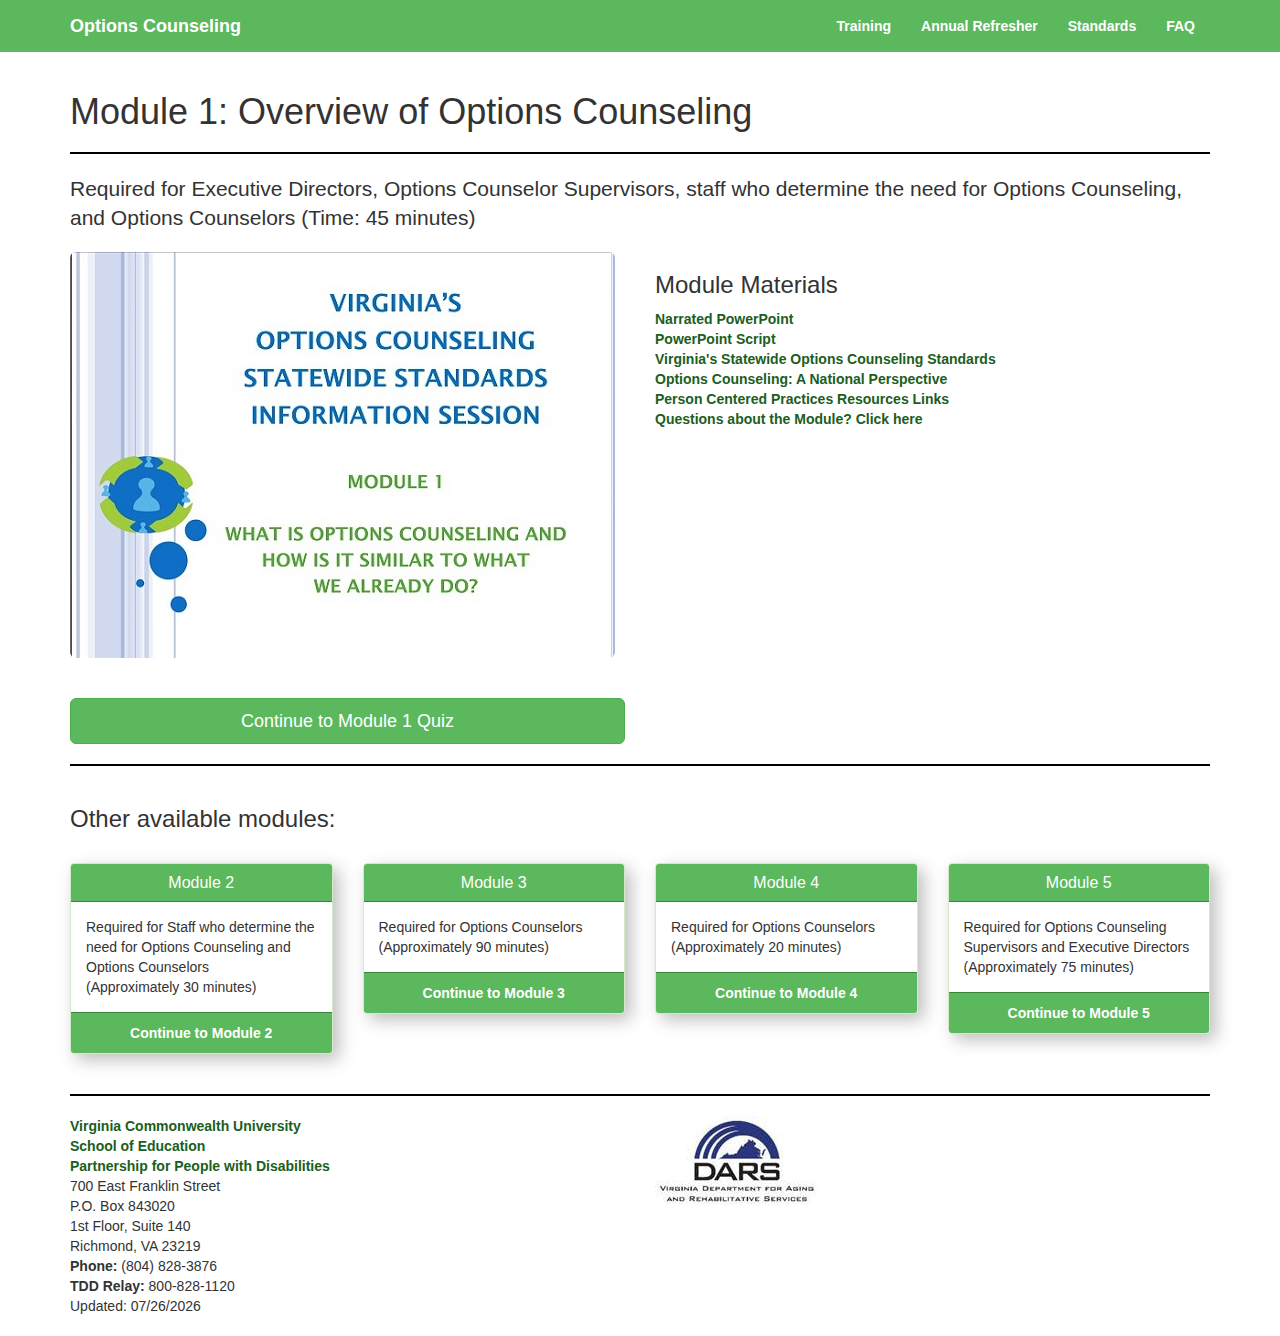
==== module1.html @ 90c8214f "Update module1.html" ====
<!DOCTYPE html>
<html lang="en">
<head>
	<meta charset="UTF-8">
	<meta http-equiv="X-UA-Compatible" content="IE=edge">

	<!-- Viewport Tag -->
	<meta name="viewport" content="width=device-width, initial-scale=1">
	<title>Virginia Options Counseling Statewide Standards Training Website - Module 1</title>

	<!-- CSS -->
	<!-- Bootstrap CSS -->
	<link rel="stylesheet" href="https://maxcdn.bootstrapcdn.com/bootstrap/3.3.7/css/bootstrap.min.css" integrity="sha384-BVYiiSIFeK1dGmJRAkycuHAHRg32OmUcww7on3RYdg4Va+PmSTsz/K68vbdEjh4u" crossorigin="anonymous">

	<!--Custom CSS -->
	<link rel="stylesheet" type="text/css" href="css/style.css">
	
	<!-- VCU Branding Bar -->
	<script type="text/javascript" src="//branding.vcu.edu/bar/academic/latest.js" data-color-top-campaign="gold"></script>
</head>
<body>

     <!-- Navbar -->
     <nav class="navbar navbar-inverse">
      <div class="container">
        <div class="navbar-header">
          <button type="button" class="navbar-toggle collapsed" data-toggle="collapse" data-target="#navbar" aria-expanded="false" aria-controls="navbar">
            <span class="sr-only">Toggle navigation</span>
            <span class="icon-bar"></span>
            <span class="icon-bar"></span>
            <span class="icon-bar"></span>
          </button>
          <a class="navbar-brand" href="index.html">Options Counseling</a>
        </div>

        <!-- Navbar Collapse -->
        <div id="navbar" class="navbar-collapse collapse">
          <ul class="nav navbar-nav navbar-right">
            <li><a href="index.html#training">Training</a></li>
            <!--<li><a href="#modules">Modules</a></li>-->
            <li><a href="#refresher">Annual Refresher</a></li>
	    <li><a href="docs/options-counseling-requirements.pdf" target="_blank">Standards</a></li>
            <li><a href="#faq">FAQ</a></li>
          </ul>
        </div>
        <!--/.navbar-collapse -->
      </div>
    </nav>
    <!-- END Navbar -->

    <!-- Content -->
    <div class="container">
		<div class="row">
			<div class="col-md-12">
				<h1>Module 1: Overview of Options Counseling</h1>
				<hr>
				<p class="lead">Required for Executive Directors, Options Counselor Supervisors, staff who determine the need for Options Counseling, and Options Counselors (Time: 45 minutes) </p>
			</div>
		</div>

		<div class="row">
			<div class="col-md-6">
				<a href="http://partnership.vcu.edu/optionscounseling/ocss_mod_one40913/start.html" target="_blank" alt="Image link for Module One">
				     <img src="images/module01.jpg" class="img img-responsive img-rounded">
                    </a>

				<br><br>

				<a class="btn btn-success btn-lg btn-block" href="https://ocss.soe.vcu.edu/" alt="Link to continue to the Options Counseling Quiz site" target="_blank" role="button">Continue to Module 1 Quiz</a>
			</div>
			<div class="col-md-6">
				<ul class="list-unstyled">
					<li class="module-materials">
					     <h3>Module Materials</h3>
					</li>
					<li class="module-materials">
					     <a href="http://partnership.vcu.edu/optionscounseling/ocss_mod_one40913/start.html" target="_blank" alt="Link for Module One">
					          Narrated PowerPoint
					     </a>

					</li>
					<li class="module-materials">
					     <a href="docs/mod1/powerpoint-script.docx" target="_blank" alt="Link to the PowerPoint script for Module 1">
					          PowerPoint Script
					     </a>
					</li>
					<li class="module-materials">
                              <a href="docs/mod1/options-counseling-standards.pdf" target="_blank" alt="Virginia's Statewide Options Counseling Standards documents">
                                   Virginia's Statewide Options Counseling Standards
                              </a>
					</li>
					<li class="module-materials">
                              <a href="docs/mod1/national-statement.pdf" target="_blank" alt="Options Counseling: A National Perspective document">
                                   Options Counseling: A National Perspective
                              </a>
					</li>
					<li class="module-materials">
                              <a href="docs/mod1/resource-links.pdf" target="_blank" alt="Person Centered Practices Resources Links document">
                                   Person Centered Practices Resources Links
                              </a>
					</li>
					<li class="module-materials">
                              <a href="https://docs.google.com/a/vcu.edu/forms/d/e/1FAIpQLSdXd2Us9CihDv5Ew0nbCNbd35aDaYUblhcpyhCCGnGPcGZw-w/viewform" target="_blank" alt="Link to a form to ask questions about the module">
                                   Questions about the Module? Click here
                              </a>
					</li>
				</ul>
			</div>
		</div>
          
          <hr>
		
          <div class="row">
		     <div class="col-md-12">
		          <h3>Other available modules:</h3>
		          <br>
		     </div>
		     
		     <div class="col-md-3">
                    <div class="panel panel-success">
                      <div class="panel-heading">
                        <h3 class="panel-title text-center">Module 2</h3>
                      </div>
                      <div class="panel-body">
                        Required for Staff who determine the need for Options Counseling and Options Counselors <br>(Approximately 30 minutes)
                      </div>
                      <div class="panel-footer text-center">
                           <a href="module2.html">Continue to Module 2</a>
                      </div>
                    </div> 
		     </div>
		     
		     <div class="col-md-3">
		         <div class="panel panel-success">
                      <div class="panel-heading">
                        <h3 class="panel-title text-center">Module 3</h3>
                      </div>
                      <div class="panel-body">
                        Required for Options Counselors <br>(Approximately 90 minutes)
                      </div>
                      <div class="panel-footer text-center">
                           <a href="module3.html">Continue to Module 3</a>
                      </div>
                    </div> 
               </div>
               
		     <div class="col-md-3">
                    <div class="panel panel-success">
                      <div class="panel-heading">
                        <h3 class="panel-title text-center">Module 4</h3>
                      </div>
                      <div class="panel-body">
                        Required for Options Counselors <br>(Approximately 20 minutes)
                      </div>
                      <div class="panel-footer text-center">
                           <a href="module4.html">Continue to Module 4</a>
                      </div>
                    </div>  
		     </div>
		     
		     <div class="col-md-3">
		          <div class="panel panel-success">
                      <div class="panel-heading">
                        <h3 class="panel-title text-center">Module 5</h3>
                      </div>
                      <div class="panel-body">
                        Required for Options Counseling Supervisors and Executive Directors <br>(Approximately 75 minutes)
                      </div>
                      <div class="panel-footer text-center">
                           <a href="module5.html">Continue to Module 5</a>
                      </div>
                    </div>
		     </div>
		</div>
		<hr>
		
		<!-- Footer -->
		<div class="row">
			<div class="col-md-6">
				<address>
					<strong><a href="http://www.vcu.edu">Virginia Commonwealth University</a></strong><br>
					<strong><a href="http://www.soe.vcu.edu/">School of Education</a></strong><br>
				  	<strong><a href="http://partnership.vcu.edu/">Partnership for People with Disabilities</a></strong><br>
				  	700 East Franklin Street<br>
				  	P.O. Box 843020<br>
				  	1st Floor, Suite 140<br>
				  	Richmond, VA 23219<br>
				  	<strong>Phone:</strong> (804) 828-3876<br>
				  	<strong>TDD Relay:</strong> 800-828-1120<br>
                  	Updated: 
					<script type="text/javascript">
					     document.write(document.lastModified.substring(0, document.lastModified.indexOf(' ')));
					</script> 
					<noscript>
				        January 2017
				    </noscript>
				</address>
			</div>

			<div class="col-md-6">
				<img src="images/newdars.jpg" alt="Logo for the Virginia Department For Aging And Rehabilitative Services">
			</div>
		</div>
		<!-- END Footer -->

    </div>
    <!-- END Content -->




	<!-- Javascript -->

	<!-- jQuery (necessary for Bootstrap's JavaScript plugins) -->
    <script src="https://ajax.googleapis.com/ajax/libs/jquery/1.12.4/jquery.min.js"></script>

	<!-- Bootstrap JavaScript -->
	<script src="https://maxcdn.bootstrapcdn.com/bootstrap/3.3.7/js/bootstrap.min.js" integrity="sha384-Tc5IQib027qvyjSMfHjOMaLkfuWVxZxUPnCJA7l2mCWNIpG9mGCD8wGNIcPD7Txa" crossorigin="anonymous"></script>

	<!-- Custom JavaScript -->
	<script src="js/ocss.js"></script>


</body>
</html>
---- css/style.css ----
.navbar-inverse {
     border-radius: 0;
     -webkit-border-radius: 0;
     -moz-border-radius: 0;
     -ms-border-radius: 0;
     -o-border-radius: 0;   
     background-color: #5cb85c;
     border-color: #5cb85c;

}

.navbar-inverse .navbar-brand, 
.navbar-inverse .navbar-nav>li>a {
    color: #fff;
}

.navbar-inverse .navbar-nav>li>a:hover,
 .navbar-inverse .navbar-brand:hover {
    color: #fff;
    background-color: #1B5E20;
}

.table-striped>tbody>tr:nth-of-type(odd) {
    background-color: #dff0d8;

}

.table {
    border-color: #d6e9c6;
}

.fa {
    padding-left: 20px;
}

.table, 
.panel {
     /* Simple Dropshadow */
     -webkit-box-shadow: 6px 6px 17px 0px rgba(0,0,0,0.26);
     -moz-box-shadow: 6px 6px 17px 0px rgba(0,0,0,0.26);
     box-shadow: 6px 6px 17px 0px rgba(0,0,0,0.26);
}

.panel-success>.panel-heading, 
.panel-footer {
    color: #fff;
    background-color: #5cb85c;
    border-color: #398439;
}

.panel-footer a {
    color: #fff;
}

.nav-tabs>li.active>a, 
.nav-tabs>li.active>a:focus, 
.nav-tabs>li.active>a:hover {
    color: #fff;
    cursor: default;
    background-color: #5cb85c;
    border: 1px solid #ddd;
    border-bottom-color: transparent;
}

.tab-content>.active  {
    padding: 10px;
    background-color: #5cb85c;
    color: #fff;
}

.tab-pane .content>.active {
     padding: 10px; 
     background-color: #5cb85c;
     color: #fff;
}

.nav-tabs>li.active>a, 
.nav-tabs>li.active>a:focus, 
.nav-tabs>li.active>a:hover,
.nav>li>a:hover {
   text-decoration: underline;
   background-color: #5cb85c;
   color: #fff;
}

.faq {
   border: 1px #fff solid;
}

hr {
     border: 1px #000 solid;
}

a {
    color: #1B5E20;
    font-weight: 700;
}

.return {
    padding-top: 10px;
}
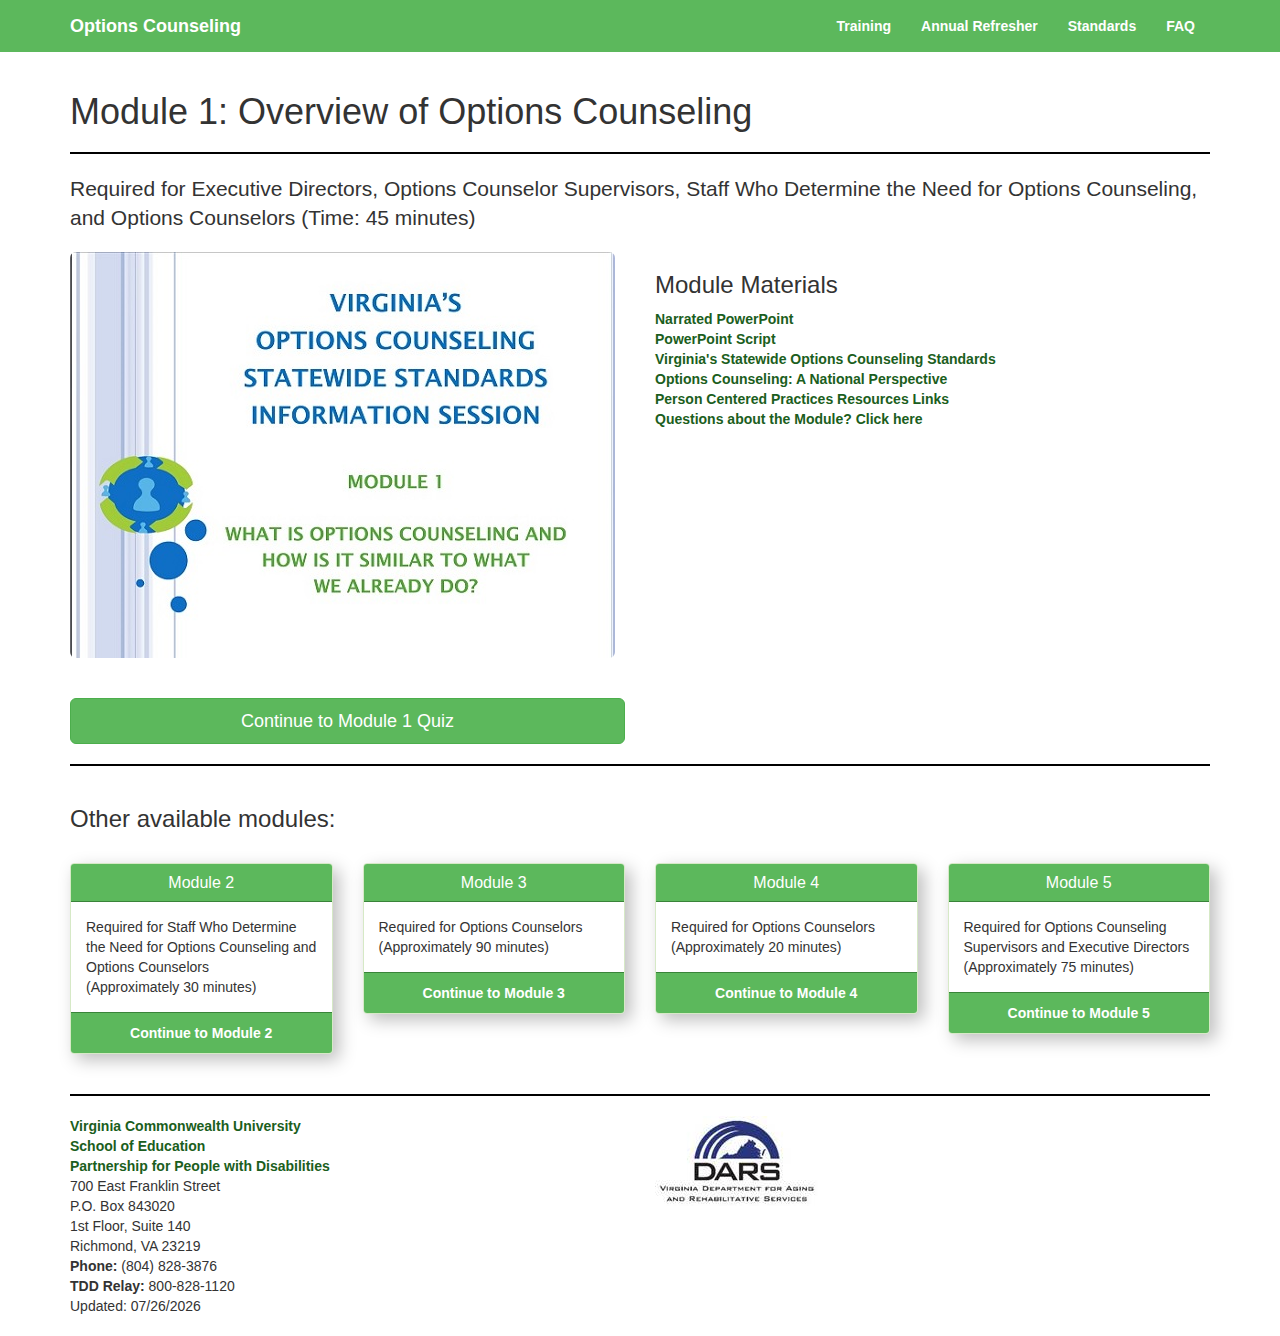
==== commit 94311c90: "Update module1.html" ====
--- a/module1.html
+++ b/module1.html
@@ -38,9 +38,9 @@
           <ul class="nav navbar-nav navbar-right">
             <li><a href="index.html#training">Training</a></li>
             <!--<li><a href="#modules">Modules</a></li>-->
-            <li><a href="#refresher">Annual Refresher</a></li>
+            <li><a href="index.html#refresher">Annual Refresher</a></li>
 	    <li><a href="docs/options-counseling-requirements.pdf" target="_blank">Standards</a></li>
-            <li><a href="#faq">FAQ</a></li>
+            <li><a href="index.html#faq">FAQ</a></li>
           </ul>
         </div>
         <!--/.navbar-collapse -->
@@ -54,7 +54,7 @@
 			<div class="col-md-12">
 				<h1>Module 1: Overview of Options Counseling</h1>
 				<hr>
-				<p class="lead">Required for Executive Directors, Options Counselor Supervisors, staff who determine the need for Options Counseling, and Options Counselors (Time: 45 minutes) </p>
+				<p class="lead">Required for Executive Directors, Options Counselor Supervisors, Staff Who Determine the Need for Options Counseling, and Options Counselors (Time: 45 minutes) </p>
 			</div>
 		</div>
 
@@ -122,7 +122,7 @@
                         <h3 class="panel-title text-center">Module 2</h3>
                       </div>
                       <div class="panel-body">
-                        Required for Staff who determine the need for Options Counseling and Options Counselors <br>(Approximately 30 minutes)
+                        Required for Staff Who Determine the Need for Options Counseling and Options Counselors <br>(Approximately 30 minutes)
                       </div>
                       <div class="panel-footer text-center">
                            <a href="module2.html">Continue to Module 2</a>
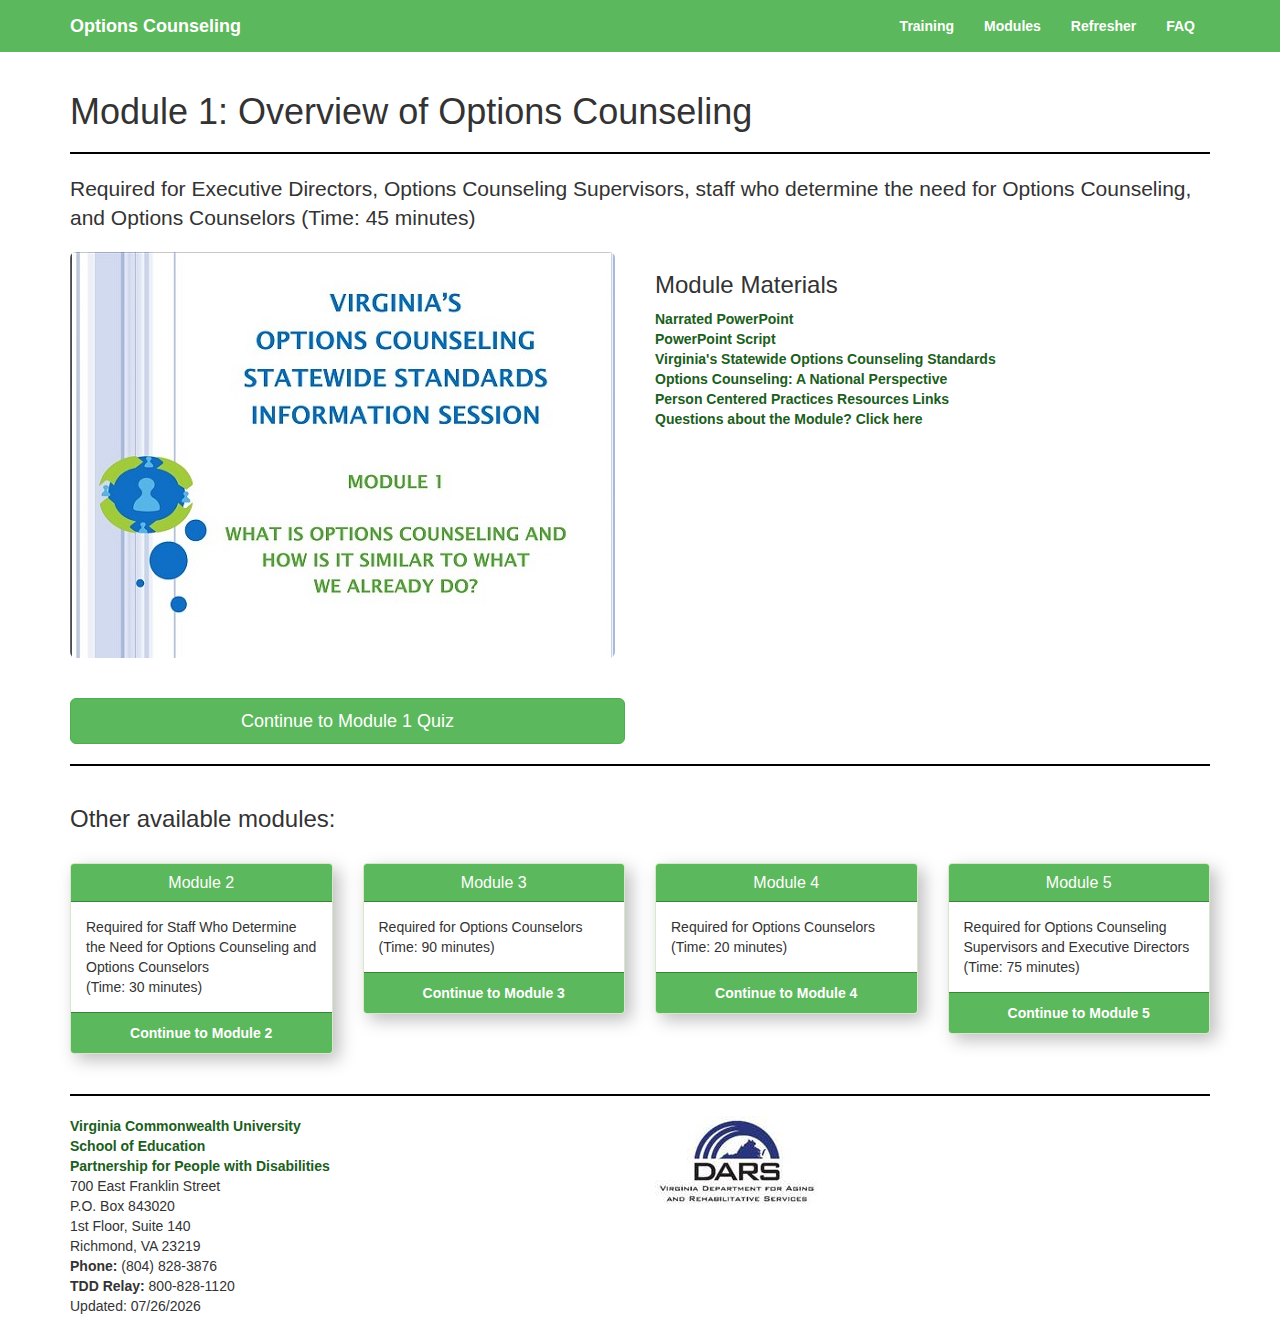
==== commit bdf50d5a: "Update module1.html" ====
--- a/module1.html
+++ b/module1.html
@@ -37,9 +37,8 @@
         <div id="navbar" class="navbar-collapse collapse">
           <ul class="nav navbar-nav navbar-right">
             <li><a href="index.html#training">Training</a></li>
-            <!--<li><a href="#modules">Modules</a></li>-->
-            <li><a href="index.html#refresher">Annual Refresher</a></li>
-	    <li><a href="docs/options-counseling-requirements.pdf" target="_blank">Standards</a></li>
+            <li><a href="index.html#modules">Modules</a></li>
+            <li><a href="index.html#refresher">Refresher</a></li>
             <li><a href="index.html#faq">FAQ</a></li>
           </ul>
         </div>
@@ -54,7 +53,7 @@
 			<div class="col-md-12">
 				<h1>Module 1: Overview of Options Counseling</h1>
 				<hr>
-				<p class="lead">Required for Executive Directors, Options Counselor Supervisors, Staff Who Determine the Need for Options Counseling, and Options Counselors (Time: 45 minutes) </p>
+				<p class="lead">Required for Executive Directors, Options Counseling Supervisors, staff who determine the need for Options Counseling, and Options Counselors (Time: 45 minutes) </p>
 			</div>
 		</div>
 
@@ -122,7 +121,7 @@
                         <h3 class="panel-title text-center">Module 2</h3>
                       </div>
                       <div class="panel-body">
-                        Required for Staff Who Determine the Need for Options Counseling and Options Counselors <br>(Approximately 30 minutes)
+                        Required for Staff Who Determine the Need for Options Counseling and Options Counselors <br>(Time: 30 minutes)
                       </div>
                       <div class="panel-footer text-center">
                            <a href="module2.html">Continue to Module 2</a>
@@ -136,7 +135,7 @@
                         <h3 class="panel-title text-center">Module 3</h3>
                       </div>
                       <div class="panel-body">
-                        Required for Options Counselors <br>(Approximately 90 minutes)
+                        Required for Options Counselors <br>(Time: 90 minutes)
                       </div>
                       <div class="panel-footer text-center">
                            <a href="module3.html">Continue to Module 3</a>
@@ -150,7 +149,7 @@
                         <h3 class="panel-title text-center">Module 4</h3>
                       </div>
                       <div class="panel-body">
-                        Required for Options Counselors <br>(Approximately 20 minutes)
+                        Required for Options Counselors <br>(Time: 20 minutes)
                       </div>
                       <div class="panel-footer text-center">
                            <a href="module4.html">Continue to Module 4</a>
@@ -164,7 +163,7 @@
                         <h3 class="panel-title text-center">Module 5</h3>
                       </div>
                       <div class="panel-body">
-                        Required for Options Counseling Supervisors and Executive Directors <br>(Approximately 75 minutes)
+                        Required for Options Counseling Supervisors and Executive Directors <br>(Time: 75 minutes)
                       </div>
                       <div class="panel-footer text-center">
                            <a href="module5.html">Continue to Module 5</a>
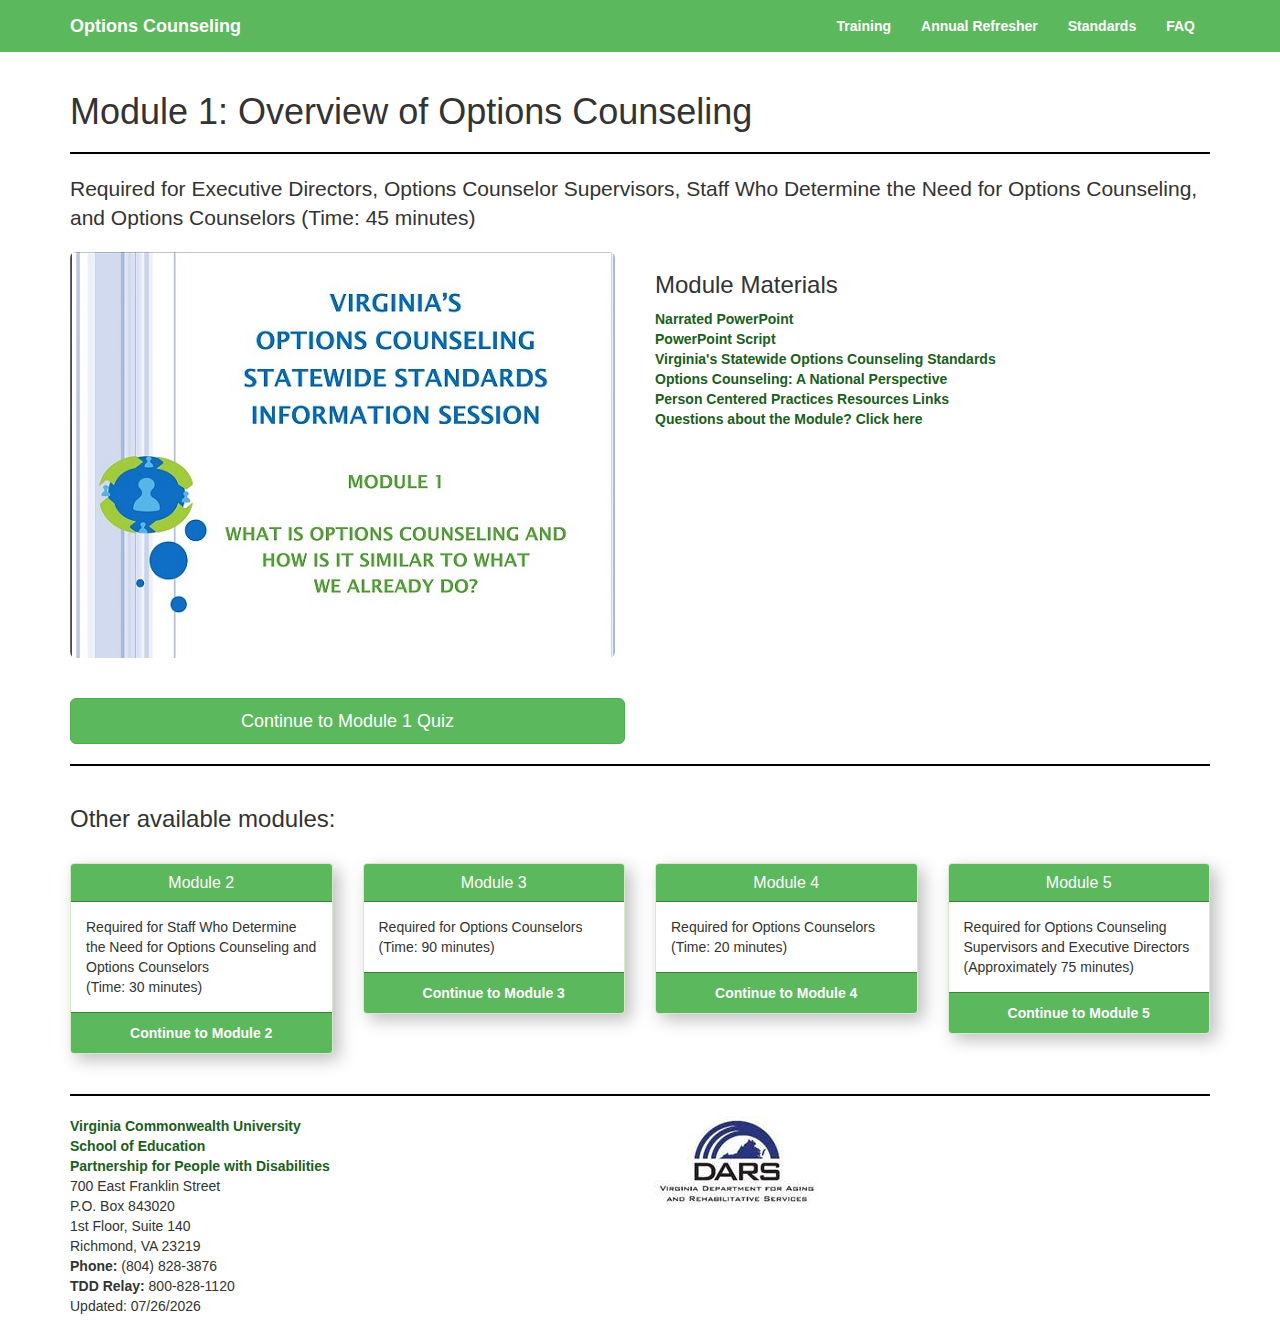
==== commit 5659a470: "Update module1.html" ====
--- a/module1.html
+++ b/module1.html
@@ -37,8 +37,9 @@
         <div id="navbar" class="navbar-collapse collapse">
           <ul class="nav navbar-nav navbar-right">
             <li><a href="index.html#training">Training</a></li>
-            <li><a href="index.html#modules">Modules</a></li>
-            <li><a href="index.html#refresher">Refresher</a></li>
+            <!--<li><a href="#modules">Modules</a></li>-->
+            <li><a href="index.html#refresher">Annual Refresher</a></li>
+	    <li><a href="docs/options-counseling-requirements.pdf" target="_blank">Standards</a></li>
             <li><a href="index.html#faq">FAQ</a></li>
           </ul>
         </div>
@@ -53,7 +54,7 @@
 			<div class="col-md-12">
 				<h1>Module 1: Overview of Options Counseling</h1>
 				<hr>
-				<p class="lead">Required for Executive Directors, Options Counseling Supervisors, staff who determine the need for Options Counseling, and Options Counselors (Time: 45 minutes) </p>
+				<p class="lead">Required for Executive Directors, Options Counselor Supervisors, Staff Who Determine the Need for Options Counseling, and Options Counselors (Time: 45 minutes) </p>
 			</div>
 		</div>
 
@@ -163,7 +164,7 @@
                         <h3 class="panel-title text-center">Module 5</h3>
                       </div>
                       <div class="panel-body">
-                        Required for Options Counseling Supervisors and Executive Directors <br>(Time: 75 minutes)
+                        Required for Options Counseling Supervisors and Executive Directors <br>(Approximately 75 minutes)
                       </div>
                       <div class="panel-footer text-center">
                            <a href="module5.html">Continue to Module 5</a>
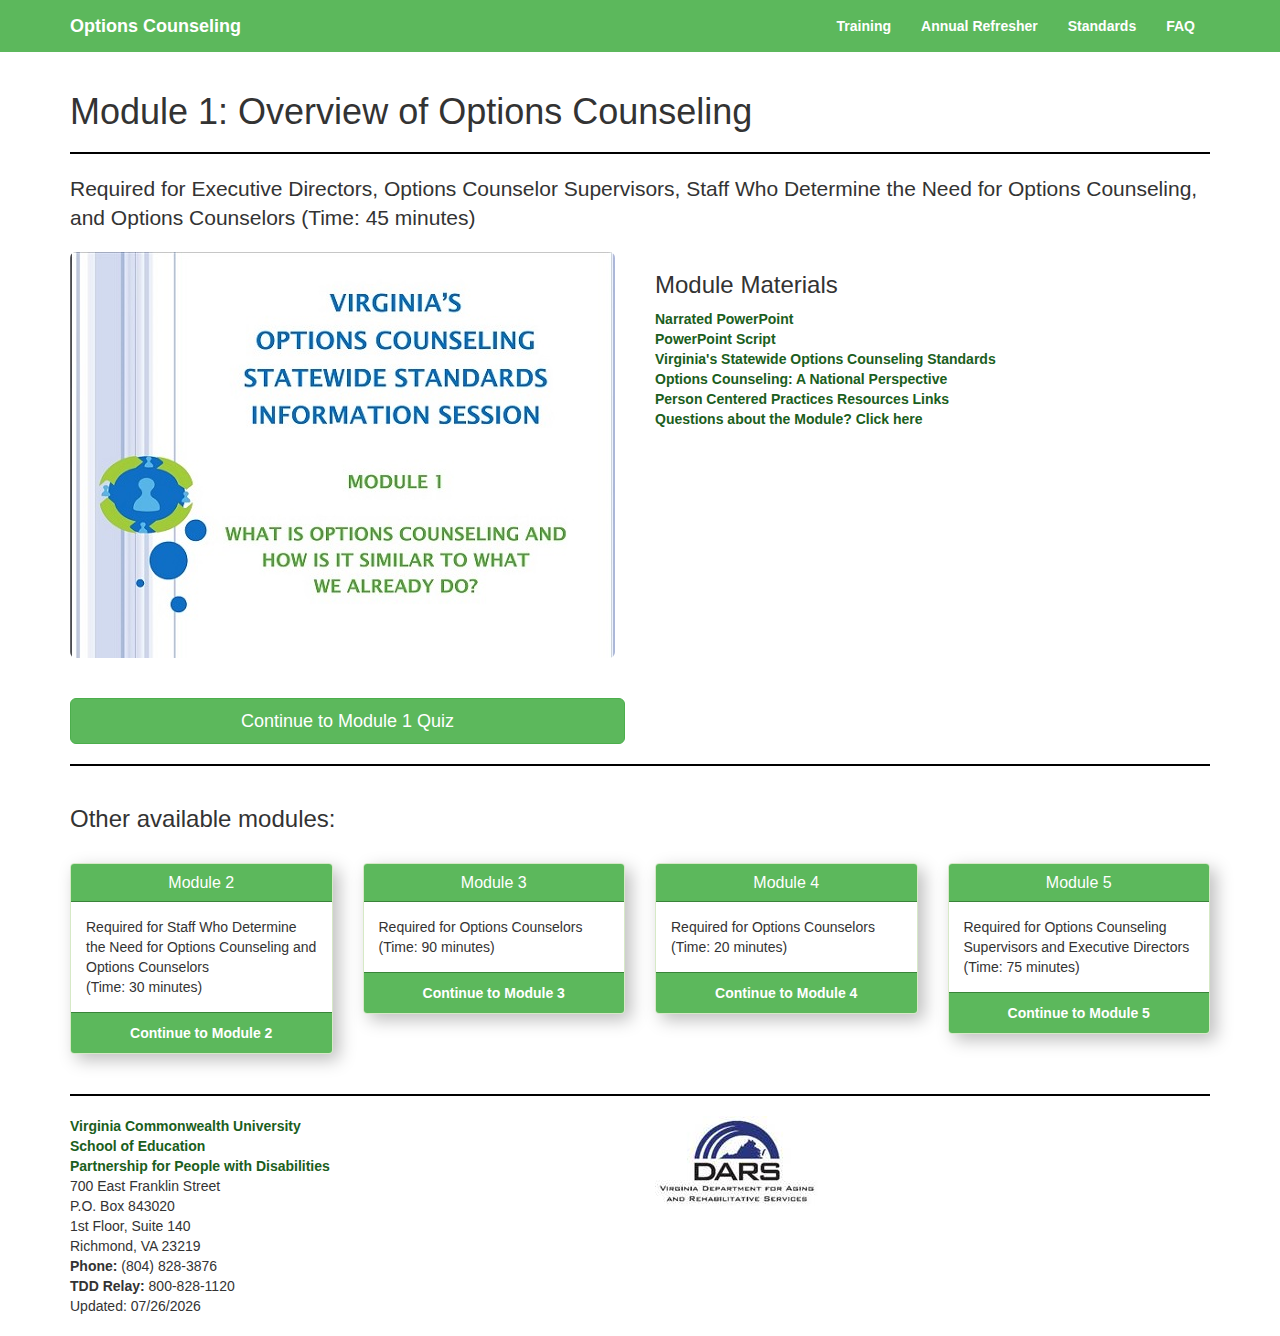
==== commit 3cb63ab7: "Update module1.html" ====
--- a/module1.html
+++ b/module1.html
@@ -164,7 +164,7 @@
                         <h3 class="panel-title text-center">Module 5</h3>
                       </div>
                       <div class="panel-body">
-                        Required for Options Counseling Supervisors and Executive Directors <br>(Approximately 75 minutes)
+                        Required for Options Counseling Supervisors and Executive Directors <br>(Time: 75 minutes)
                       </div>
                       <div class="panel-footer text-center">
                            <a href="module5.html">Continue to Module 5</a>
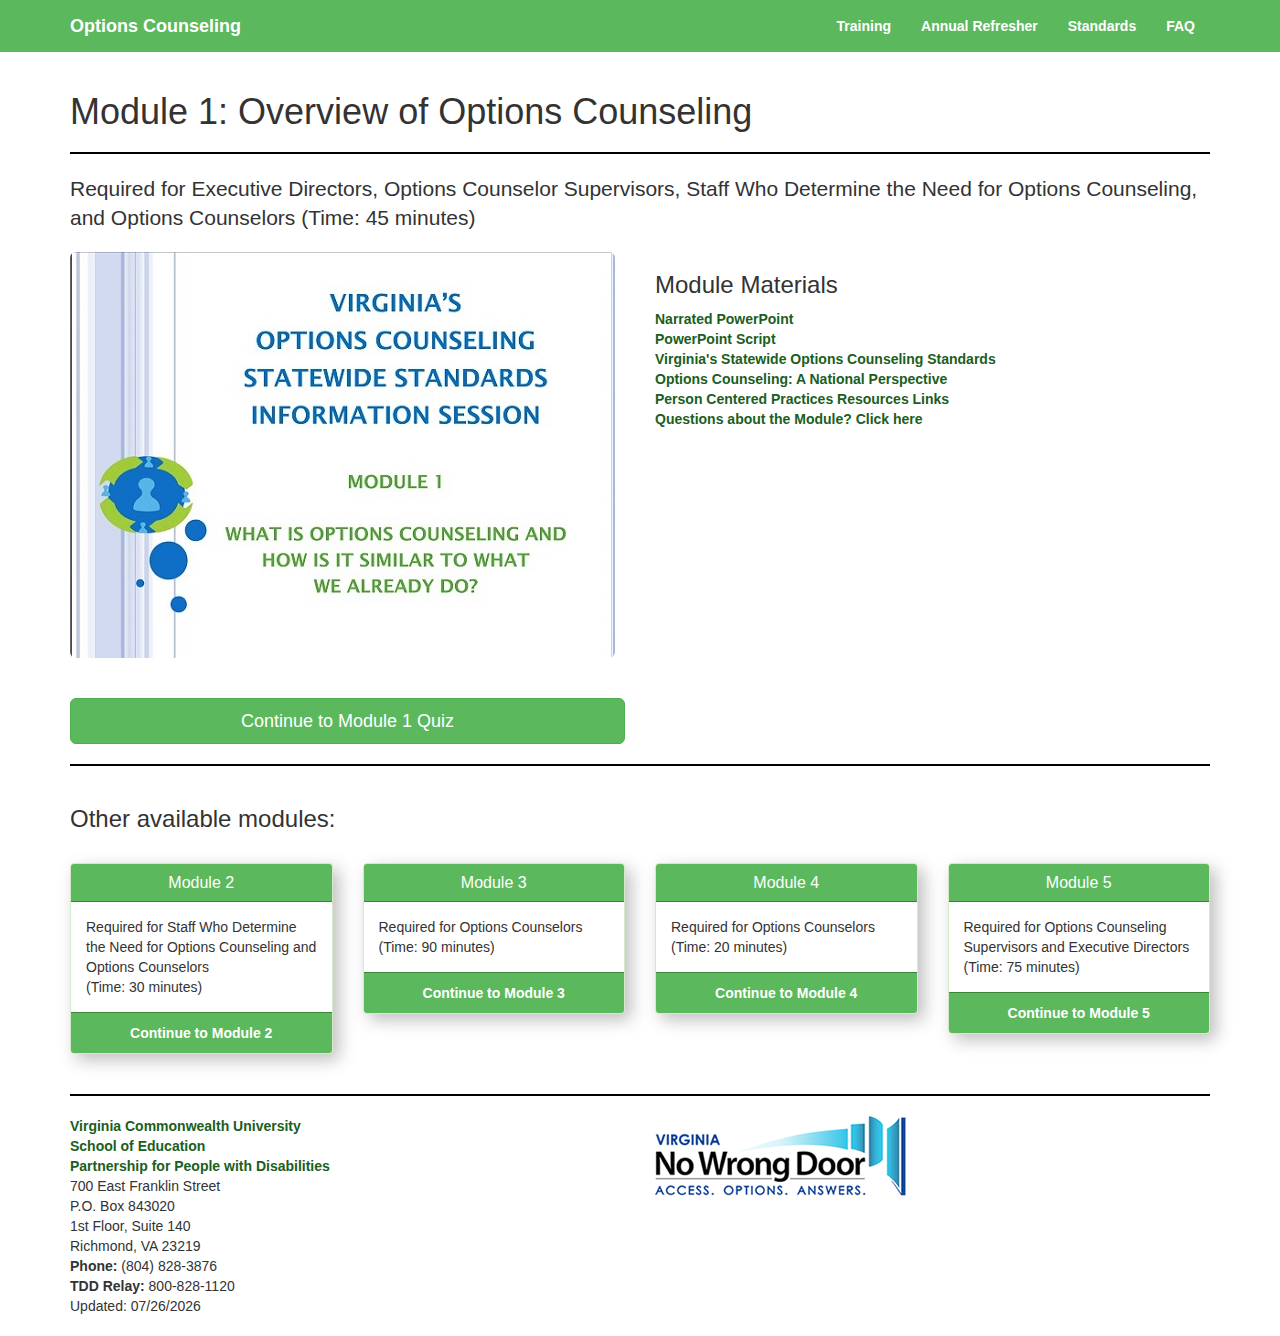
==== commit 144c61a1: "Update module1.html" ====
--- a/module1.html
+++ b/module1.html
@@ -198,7 +198,9 @@
 			</div>
 
 			<div class="col-md-6">
-				<img src="images/newdars.jpg" alt="Logo for the Virginia Department For Aging And Rehabilitative Services">
+				<a href="https://www.nowrongdoorvirginia.org/">
+               			<img src="images/brand_logo_NWD.png" alt="Logo for the Virginia No Wrong Door">
+		  		</a>
 			</div>
 		</div>
 		<!-- END Footer -->
--- a/css/style.css
+++ b/css/style.css
@@ -64,13 +64,13 @@
 
 .tab-content>.active  {
     padding: 10px;
-    background-color: #5cb85c;
+    background-color: #000000;
     color: #fff;
 }
 
 .tab-pane .content>.active {
      padding: 10px; 
-     background-color: #5cb85c;
+     background-color: #000000;
      color: #fff;
 }
 
@@ -98,4 +98,4 @@
 
 .return {
     padding-top: 10px;
-}+}
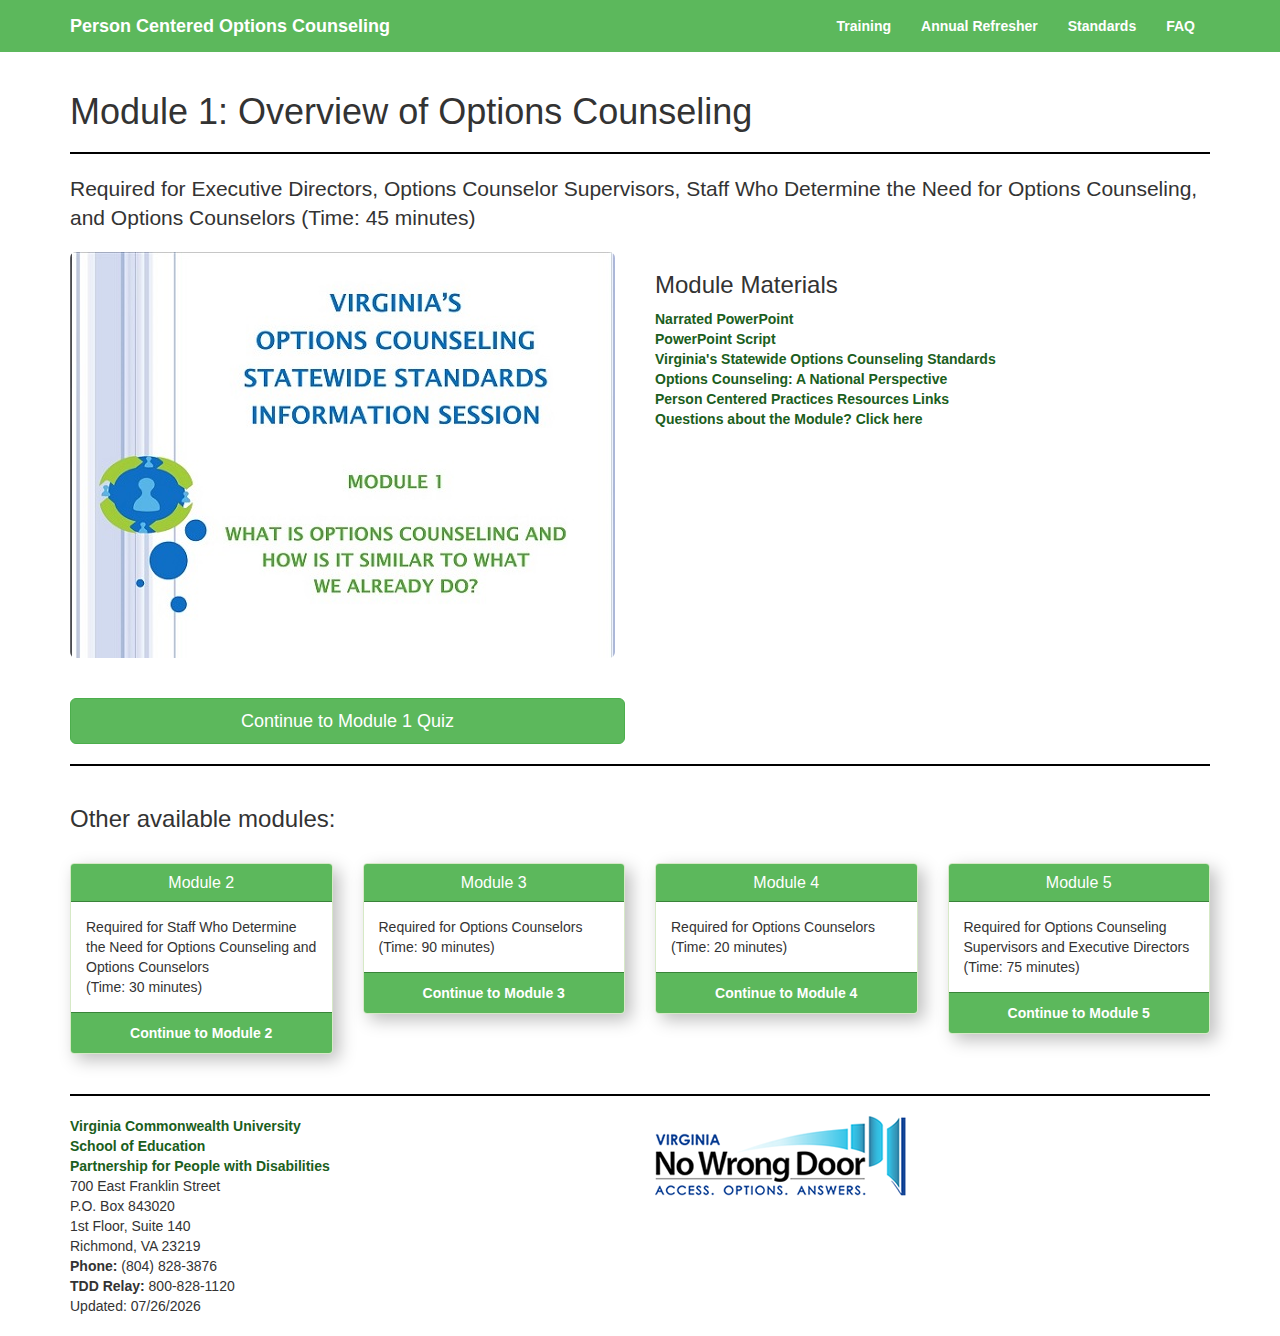
==== commit 9c233166: "Update module1.html" ====
--- a/module1.html
+++ b/module1.html
@@ -30,7 +30,7 @@
             <span class="icon-bar"></span>
             <span class="icon-bar"></span>
           </button>
-          <a class="navbar-brand" href="index.html">Options Counseling</a>
+          <a class="navbar-brand" href="index.html">Person Centered Options Counseling</a>
         </div>
 
         <!-- Navbar Collapse -->
